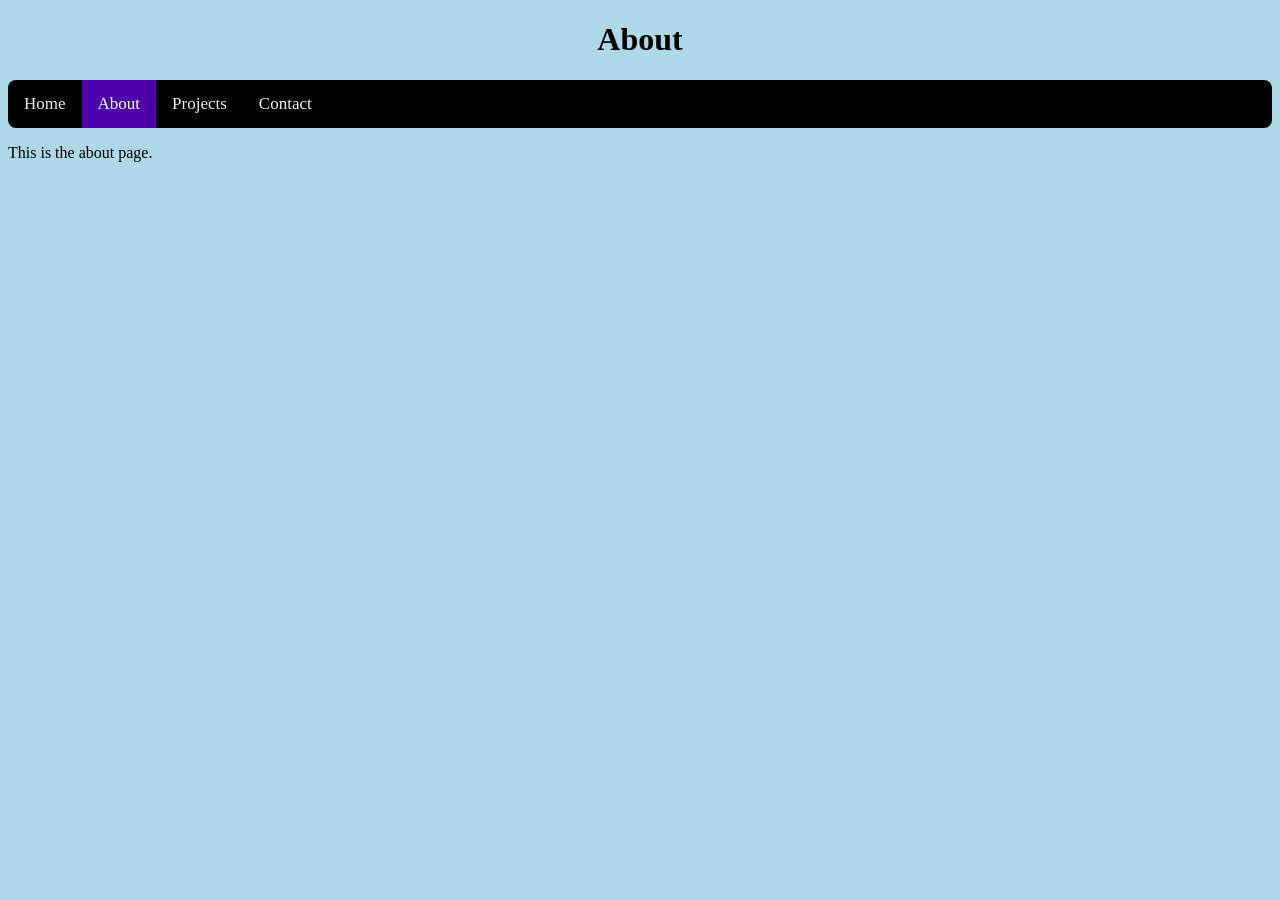
==== about.html @ 08b89a41 "Initial commit" ====
<!DOCTYPE html>
<html lang="en">

<head>
    <meta charset="UTF-8">
    <meta name="viewport" content="width=device-width, initial-scale=1.0">
    <title>About</title>
    <link rel="stylesheet" href="assets/css/style.css">
</head>

<body>
    <h1>About</h1>
    <div class="topnav">
        <a href="index.html">Home</a>
        <a class="active" href="about.html">About</a>
        <a href="projects.html">Projects</a>
        <a href="contact.html">Contact</a>
    </div>
    <p>
        This is the about page.
    </p>
</body>

</html>
---- assets/css/style.css ----
/* ===== GENERAL STYLES ===== */
body {
    background-color: lightblue;
}

/* ===== HEADINGS ===== */
h1 {
    color: black;
    text-align: center;
}

/* ===== NAVIGATION BAR ===== */
.topnav {
    background-color: black;
    border-radius: 8px;
    overflow: hidden;
}

.topnav a {
    float: left;
    color: #f2f2f2;
    text-align: center;
    padding: 14px 16px;
    text-decoration: none;
    font-size: 17px;
}

.topnav a:hover {
    background-color: #8f48c6;
    color: white;
}

.topnav a.active {
    background-color: #4c04aa;
    color: white;
}
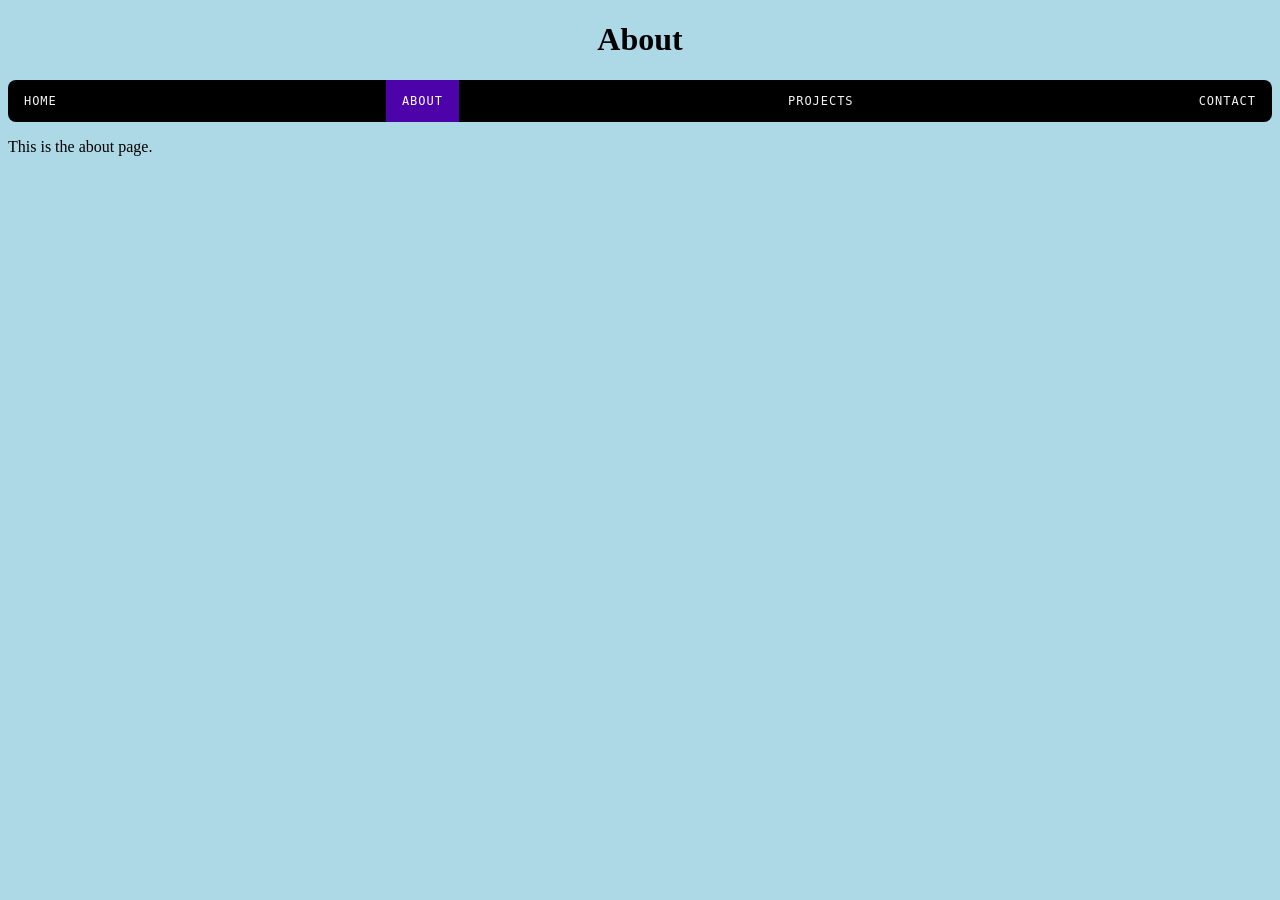
==== commit d14bfeb5: "feat: navbar modifications" ====
--- a/about.html
+++ b/about.html
@@ -11,7 +11,7 @@
 <body>
     <h1>About</h1>
     <div class="topnav">
-        <a href="index.html">Home</a>
+        <a href="home.html">Home</a>
         <a class="active" href="about.html">About</a>
         <a href="projects.html">Projects</a>
         <a href="contact.html">Contact</a>
--- a/assets/css/style.css
+++ b/assets/css/style.css
@@ -14,15 +14,29 @@
     background-color: black;
     border-radius: 8px;
     overflow: hidden;
+    display: flex;
+    align-items: center;
+    justify-content: space-between;
+}
+
+.topnav h1 {
+    color: #4c04aa;
+    font-family: "Syne Mono", monospace;
+    letter-spacing: -0.04em;
+    text-transform: lowercase;
+    font-size: 20px;
+    padding: 16px;
 }
 
 .topnav a {
-    float: left;
     color: #f2f2f2;
+    font-family: "JetBrains Mono", monospace;
     text-align: center;
     padding: 14px 16px;
     text-decoration: none;
-    font-size: 17px;
+    text-transform: uppercase;
+    font-size: 0.75rem;
+    letter-spacing: 0.08em;
 }
 
 .topnav a:hover {
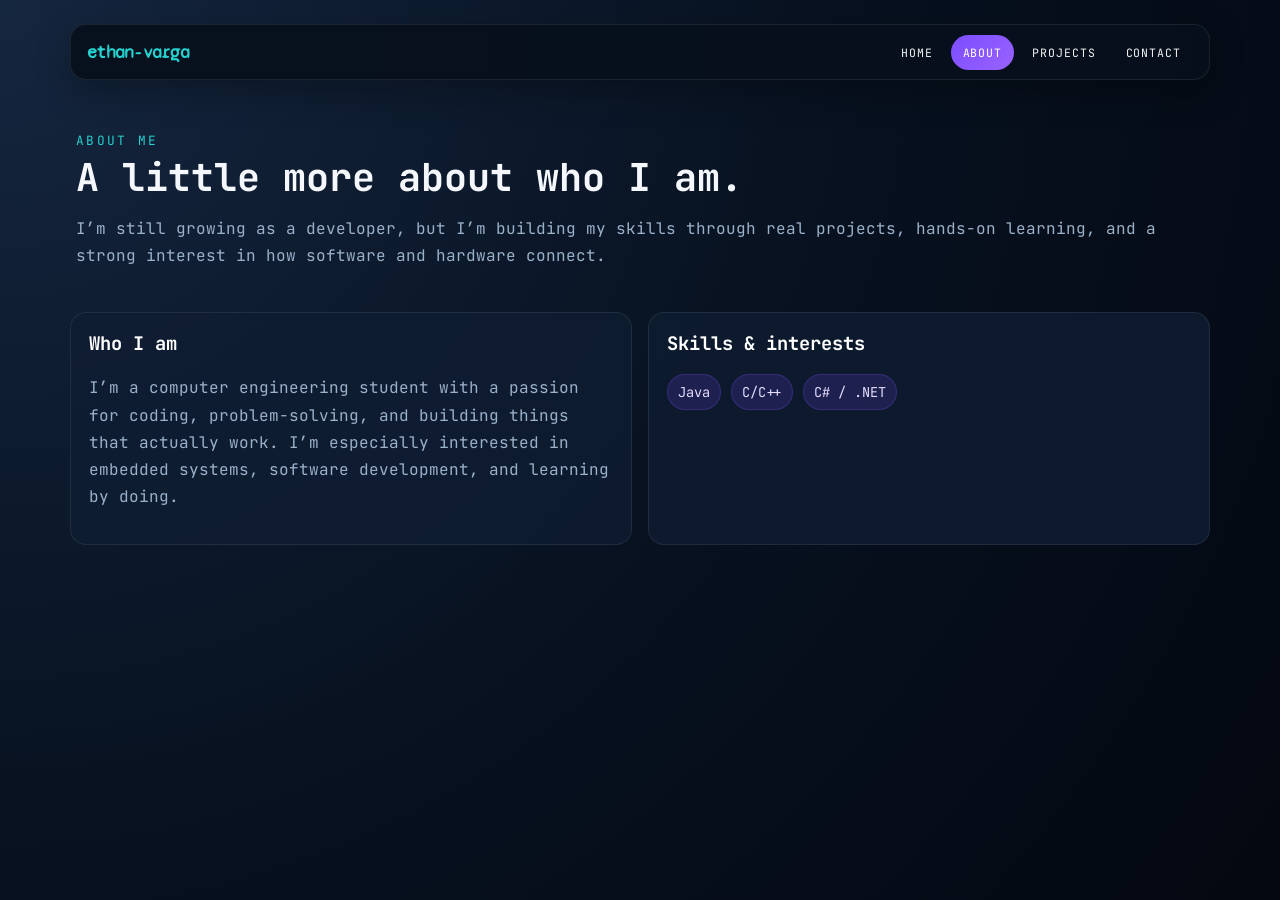
==== commit 3d11cb9d: "Feature: Website redesign, expandable layout, organized CSS file" ====
--- a/about.html
+++ b/about.html
@@ -4,21 +4,49 @@
 <head>
     <meta charset="UTF-8">
     <meta name="viewport" content="width=device-width, initial-scale=1.0">
-    <title>About</title>
+    <title>About | Ethan Varga</title>
     <link rel="stylesheet" href="assets/css/style.css">
+    <link rel="preconnect" href="https://fonts.googleapis.com">
+    <link rel="preconnect" href="https://fonts.gstatic.com" crossorigin>
+    <link href="https://fonts.googleapis.com/css2?family=JetBrains+Mono:wght@300;400;500&display=swap" rel="stylesheet">
+    <link href="https://fonts.googleapis.com/css2?family=Syne+Mono:wght@400;500;600;700;800&family=JetBrains+Mono:wght@300;400;500&display=swap" rel="stylesheet">
 </head>
 
 <body>
-    <h1>About</h1>
-    <div class="topnav">
-        <a href="home.html">Home</a>
-        <a class="active" href="about.html">About</a>
-        <a href="projects.html">Projects</a>
-        <a href="contact.html">Contact</a>
+    <div class="page-shell">
+        <nav class="topnav">
+            <h1>Ethan-Varga</h1>
+            <div class="nav-links">
+                <a href="home.html">Home</a>
+                <a class="active" href="about.html">About</a>
+                <a href="projects.html">Projects</a>
+                <a href="contact.html">Contact</a>
+            </div>
+        </nav>
+
+        <section class="page-header">
+            <p class="eyebrow">about me</p>
+            <h2>A little more about who I am.</h2>
+            <p class="page-intro">I’m still growing as a developer, but I’m building my skills through real projects, hands-on learning, and a strong interest in how software and hardware connect.</p>
+        </section>
+
+        <section class="content-grid">
+            <article class="content-card">
+                <h3>Who I am</h3>
+                <!-- TODO: Write a short bio about your journey into coding and what motivates you. -->
+                <p>I’m a computer engineering student with a passion for coding, problem-solving, and building things that actually work. I’m especially interested in embedded systems, software development, and learning by doing.</p>
+            </article>
+            <article class="content-card">
+                <h3>Skills & interests</h3>
+                <!-- TODO: Replace these placeholder skills with your actual strengths and interests. -->
+                <div class="placeholder-list">
+                    <span class="pill">Java</span>
+                    <span class="pill">C/C++</span>
+                    <span class="pill">C# / .NET</span>
+                </div>
+            </article>
+        </section>
     </div>
-    <p>
-        This is the about page.
-    </p>
 </body>
 
 </html>
--- a/assets/css/style.css
+++ b/assets/css/style.css
@@ -1,50 +1,313 @@
 /* ===== GENERAL STYLES ===== */
+:root {
+    --bg: #07111f;
+    --panel: #101d33;
+    --panel-2: #16243f;
+    --text: #f4f7fb;
+    --muted: #9bb1c9;
+    --accent: #7c4dff;
+    --accent-2: #26d0ce;
+    --border: rgba(255, 255, 255, 0.08);
+}
+
+* {
+    box-sizing: border-box;
+}
+
 body {
-    background-color: lightblue;
-}
-
-/* ===== HEADINGS ===== */
-h1 {
-    color: black;
-    text-align: center;
+    margin: 0;
+    font-family: "JetBrains Mono", monospace;
+    background: radial-gradient(circle at top left, #15263f 0%, var(--bg) 55%, #040811 100%);
+    color: var(--text);
+    min-height: 100vh;
+    min-width: 100%;
+    background-attachment: fixed;
+}
+
+.page-shell {
+    max-width: 1180px;
+    margin: 0 auto;
+    padding: 24px 20px 48px;
 }
 
 /* ===== NAVIGATION BAR ===== */
 .topnav {
-    background-color: black;
-    border-radius: 8px;
+    background: rgba(7, 16, 28, 0.92);
+    border: 1px solid var(--border);
+    border-radius: 16px;
     overflow: hidden;
     display: flex;
     align-items: center;
     justify-content: space-between;
+    padding: 0 16px;
+    box-shadow: 0 12px 35px rgba(0, 0, 0, 0.28);
 }
 
 .topnav h1 {
-    color: #4c04aa;
+    color: var(--accent-2);
     font-family: "Syne Mono", monospace;
     letter-spacing: -0.04em;
     text-transform: lowercase;
-    font-size: 20px;
-    padding: 16px;
+    font-size: 1.15rem;
+    margin: 0;
+    padding: 16px 0;
+}
+
+.nav-links {
+    display: flex;
+    gap: 6px;
 }
 
 .topnav a {
     color: #f2f2f2;
-    font-family: "JetBrains Mono", monospace;
     text-align: center;
-    padding: 14px 16px;
+    padding: 10px 12px;
     text-decoration: none;
     text-transform: uppercase;
-    font-size: 0.75rem;
+    font-size: 0.72rem;
     letter-spacing: 0.08em;
+    border-radius: 999px;
+    transition: background-color 0.2s ease, color 0.2s ease;
 }
 
 .topnav a:hover {
-    background-color: #8f48c6;
+    background-color: rgba(124, 77, 255, 0.22);
     color: white;
 }
 
+a {
+    color: #7dd3fc;
+    text-decoration: none;
+}
+
+a:hover,
+a:visited:hover {
+    color: #ffffff;
+}
+
+a:visited {
+    color: #8be9fd;
+}
+
 .topnav a.active {
-    background-color: #4c04aa;
+    background: linear-gradient(135deg, var(--accent), #9a63ff);
     color: white;
 }
+
+/* ===== HERO ===== */
+.hero {
+    display: grid;
+    grid-template-columns: 1.2fr 0.9fr;
+    gap: 24px;
+    align-items: center;
+    margin-top: 28px;
+    padding: 28px;
+    background: rgba(16, 29, 51, 0.9);
+    border: 1px solid var(--border);
+    border-radius: 24px;
+    box-shadow: 0 18px 50px rgba(0, 0, 0, 0.24);
+}
+
+.eyebrow {
+    margin: 0 0 8px;
+    color: var(--accent-2);
+    font-size: 0.8rem;
+    letter-spacing: 0.18em;
+    text-transform: uppercase;
+}
+
+.hero h2,
+.page-header h2 {
+    font-size: clamp(1.8rem, 3vw, 2.8rem);
+    line-height: 1.1;
+    margin: 0 0 12px;
+}
+
+.hero-copy p,
+.page-intro,
+.card p,
+.content-card p,
+.content-card li {
+    color: var(--muted);
+    line-height: 1.7;
+}
+
+.hero-actions {
+    display: flex;
+    flex-wrap: wrap;
+    gap: 12px;
+    margin: 20px 0;
+}
+
+.button {
+    display: inline-block;
+    padding: 10px 16px;
+    border-radius: 999px;
+    text-decoration: none;
+    font-weight: 600;
+    transition: transform 0.2s ease, box-shadow 0.2s ease;
+}
+
+.button:hover {
+    transform: translateY(-1px);
+}
+
+.button.primary {
+    background: linear-gradient(135deg, var(--accent), #9a63ff);
+    color: white;
+    box-shadow: 0 8px 20px rgba(124, 77, 255, 0.3);
+}
+
+.button.secondary {
+    color: var(--text);
+    border: 1px solid var(--border);
+    background: rgba(255, 255, 255, 0.04);
+}
+
+.highlights {
+    display: flex;
+    flex-wrap: wrap;
+    gap: 10px;
+    padding: 0;
+    margin: 0;
+    list-style: none;
+}
+
+.highlights li {
+    padding: 8px 10px;
+    border-radius: 999px;
+    background: rgba(38, 208, 206, 0.12);
+    border: 1px solid rgba(38, 208, 206, 0.2);
+    color: #c7f6f4;
+    font-size: 0.8rem;
+}
+
+/* ===== TERMINAL CARD ===== */
+.terminal-card {
+    background: #060b13;
+    border: 1px solid var(--border);
+    border-radius: 16px;
+    overflow: hidden;
+    box-shadow: inset 0 1px 0 rgba(255,255,255,0.03);
+}
+
+.terminal-top {
+    display: flex;
+    gap: 8px;
+    padding: 12px 14px;
+    background: #0f1728;
+}
+
+.dot {
+    width: 10px;
+    height: 10px;
+    border-radius: 50%;
+    display: inline-block;
+}
+
+.dot.red { background: #ff5f56; }
+.dot.yellow { background: #ffbd2e; }
+.dot.green { background: #27c93f; }
+
+.terminal-card pre {
+    margin: 0;
+    padding: 18px;
+    color: #8be9fd;
+    font-size: 0.95rem;
+    line-height: 1.7;
+    overflow-x: auto;
+}
+
+/* ===== INFO GRID ===== */
+.info-grid,
+.content-grid {
+    display: grid;
+    grid-template-columns: repeat(3, 1fr);
+    gap: 16px;
+    margin-top: 18px;
+}
+
+.content-grid {
+    grid-template-columns: repeat(2, minmax(0, 1fr));
+}
+
+.card,
+.content-card {
+    background: rgba(16, 29, 51, 0.8);
+    border: 1px solid var(--border);
+    border-radius: 16px;
+    padding: 18px;
+}
+
+.card h3,
+.content-card h3 {
+    margin-top: 0;
+    color: #fff;
+}
+
+.placeholder {
+    border: 1px dashed rgba(38, 208, 206, 0.3);
+    padding: 10px 12px;
+    border-radius: 12px;
+    background: rgba(38, 208, 206, 0.06);
+    color: #cdeff0;
+}
+
+.placeholder-list {
+    display: flex;
+    flex-wrap: wrap;
+    gap: 10px;
+}
+
+.pill {
+    display: inline-block;
+    padding: 8px 10px;
+    border-radius: 999px;
+    background: rgba(124, 77, 255, 0.16);
+    border: 1px solid rgba(124, 77, 255, 0.24);
+    color: #e4dcff;
+    font-size: 0.85rem;
+}
+
+.contact-list {
+    padding-left: 18px;
+    margin: 12px 0 0;
+}
+
+.page-header {
+    margin-top: 28px;
+    padding: 24px 6px 8px;
+}
+
+.page-header h2 {
+    margin-bottom: 8px;
+}
+
+/* ===== RESPONSIVE ===== */
+@media (max-width: 860px) {
+    .hero {
+        grid-template-columns: 1fr;
+    }
+
+    .info-grid,
+    .content-grid {
+        grid-template-columns: 1fr;
+    }
+}
+
+@media (max-width: 600px) {
+    .topnav {
+        flex-direction: column;
+        align-items: flex-start;
+        padding: 12px 14px;
+    }
+
+    .nav-links {
+        flex-wrap: wrap;
+        margin-top: 8px;
+    }
+
+    .hero {
+        padding: 20px;
+    }
+}
